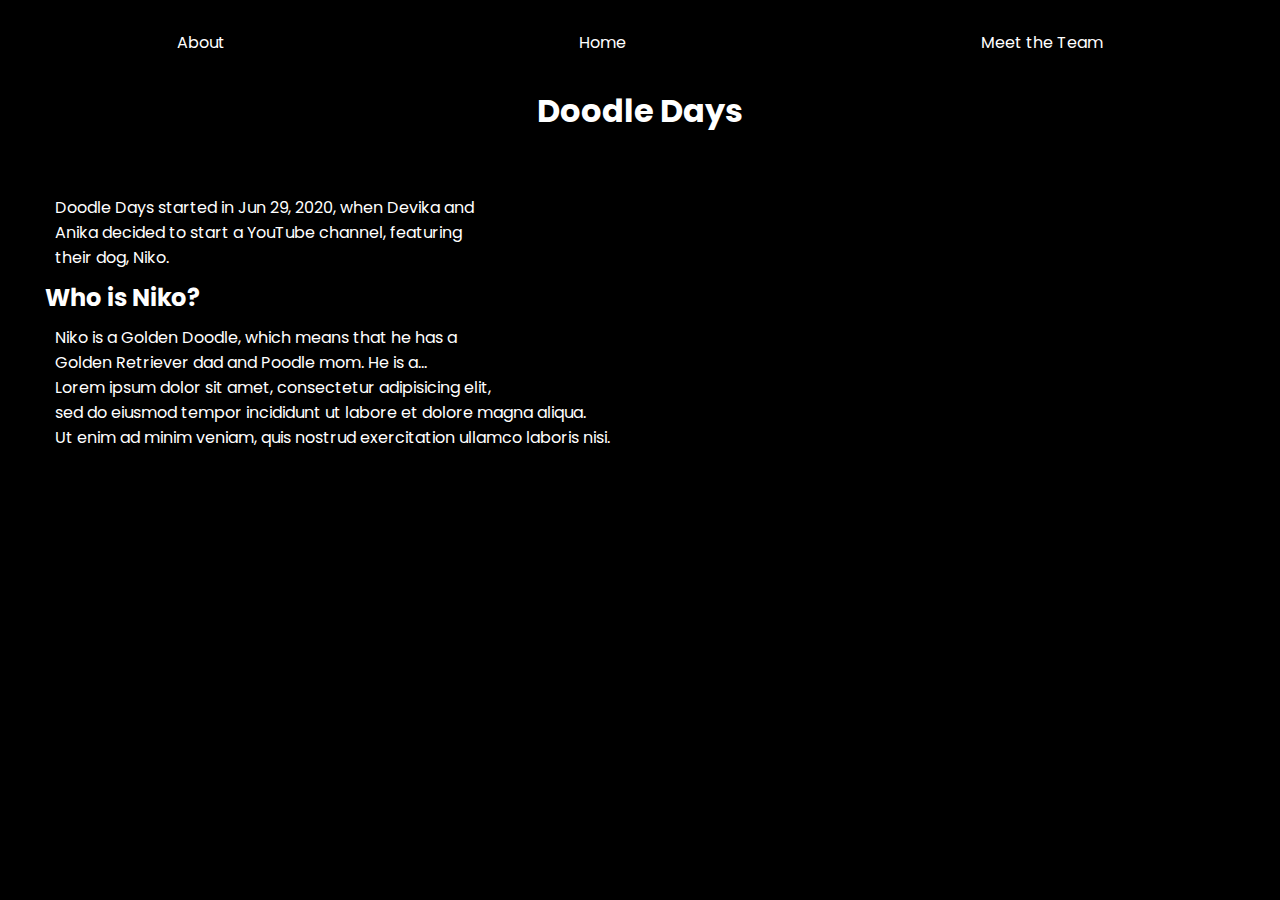
==== about.html @ 6ec82651 "First Commit" ====
<!DOCTYPE html>
<html>

<head>
    <title>Doodle Days - Official Website</title>
    <link rel="stylesheet" type="text/css" href="css/style.css">
    <link href="https://fonts.googleapis.com/css2?family=Poppins:wght@500&display=swap"
    rel="stylesheet">
    <meta http-equiv="refresh" content="10">
</head>

<body class="home-main-content">

    <div class="nav">
        <nav>
            <ul class="navbar-links">
                <a href="about.html"><li> About </li></a>
                <a href="index.html"><li> Home </li></a>
                <a href="team.html"><li> Meet the Team</li></a>
            </ul>

            <h1 class="about-page-header">
                Doodle Days
            </h1>

            <p class="about-description">
                Doodle Days started in Jun 29, 2020, when Devika and <br>
                Anika decided to start a YouTube channel, featuring <br>
                their dog, Niko.
            </p>

            <h2 class="subheading"> Who is Niko? </h2>
            <p class="about-description">
                Niko is a Golden Doodle, which means that he has a <br>
                Golden Retriever dad and Poodle mom. He is a... <br>
                Lorem ipsum dolor sit amet, consectetur adipisicing elit,<br>
                sed do eiusmod tempor incididunt ut labore et dolore magna aliqua. <br>
                Ut enim ad minim veniam, quis nostrud exercitation ullamco laboris nisi. <br>
            </p>
        </nav>
    </div>

</body>

</html>
---- css/style.css ----
* {
    font-family: Poppins, sans-serif;
    margin: 0;
    padding: 0;
    box-sizing: border-box;
    background-color: black;
    color: white;
}

*::selection {
    background-color: #fff !important;
    color: #000 !important;
}

html {
    scroll-behavior: smooth;
}

body .welcome {
    font-size: 34px;
    text-align: center;
    margin: 15px;
}

body .nav nav ul {
    display: flex;
    justify-content: space-around;
    list-style: none;
}

body .nav nav ul a {
    margin: 25px;
    text-decoration: none;
    transition: .2s;
    padding: 5px;
    border-bottom: 2px solid black;
}

body .nav nav ul a:hover {
    border-bottom: 2px solid white;
}

.background {
    background-size: cover;
    width: 120%;
    height: 120%;
}

.home-main-content {
    background-image: url('1.jpg');
}

.about-page-header {
    text-align: center;
    font-size: 32px;
    margin-bottom: 50px;
}

.about-description {
    margin: 0px -45px 0px 45px;
    padding: 10px;
    border: 3px 0px 3px 3px solid #222;
    border-radius: 4px;
    padding-right: -50px;
}

h2 {
    margin: 0px -45px 0px 45px;
}

.video-container {
    text-align: center;
    margin: 50px;
    z-index: -1;
}
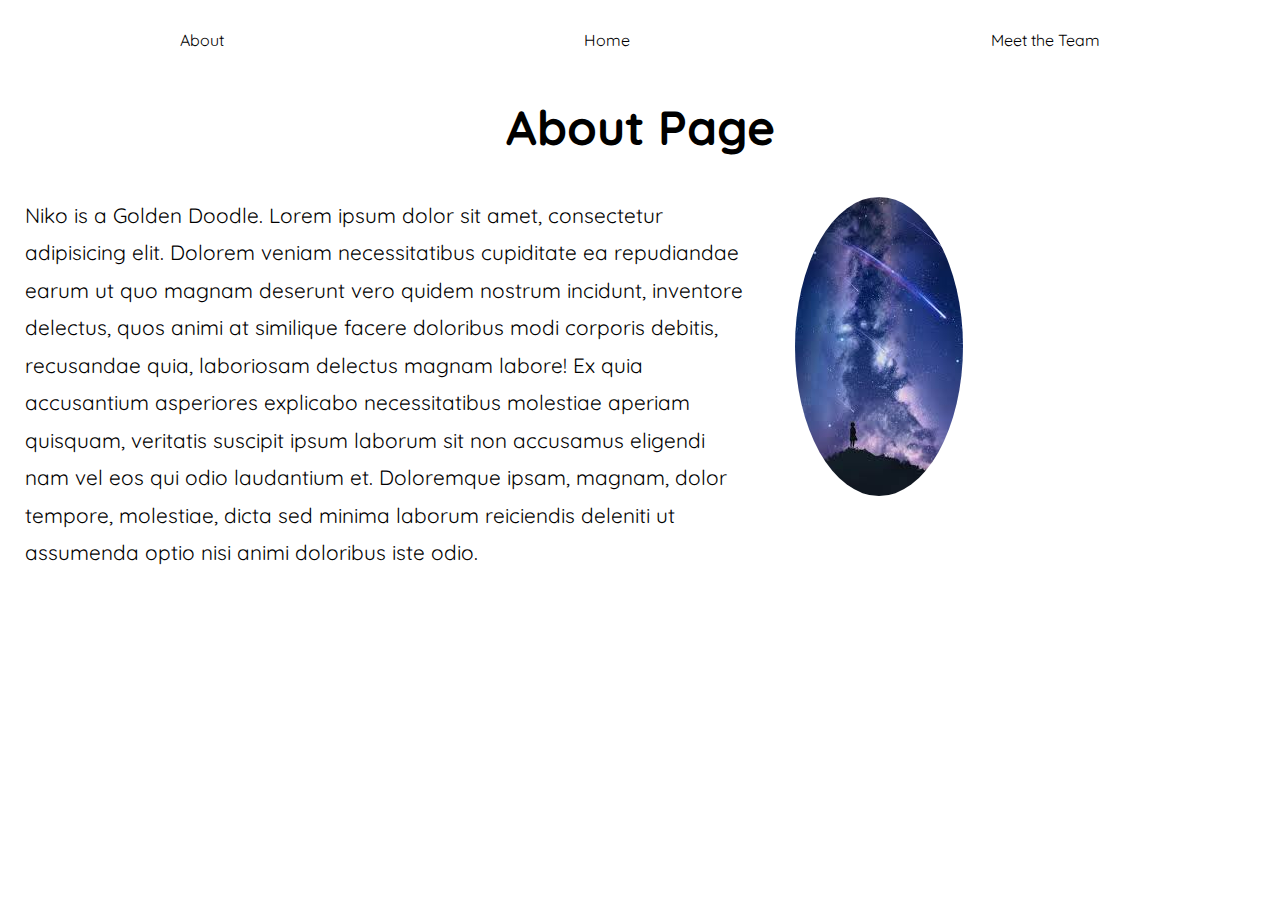
==== commit a54a83a7: "Styled pages and added Meet The Team page" ====
--- a/about.html
+++ b/about.html
@@ -6,38 +6,31 @@
     <link rel="stylesheet" type="text/css" href="css/style.css">
     <link href="https://fonts.googleapis.com/css2?family=Poppins:wght@500&display=swap"
     rel="stylesheet">
-    <meta http-equiv="refresh" content="10">
+    <link href="https://fonts.googleapis.com/css2?family=Quicksand:wght@600;700&display=swap" rel="stylesheet">
 </head>
 
-<body class="home-main-content">
-
-    <div class="nav">
+<body class="about-main-content">
+     <div class="nav">
         <nav>
             <ul class="navbar-links">
                 <a href="about.html"><li> About </li></a>
                 <a href="index.html"><li> Home </li></a>
                 <a href="team.html"><li> Meet the Team</li></a>
             </ul>
+        </nav>
 
-            <h1 class="about-page-header">
-                Doodle Days
-            </h1>
+        <h1 class="welcome">About Page</h1>
+    </div>
 
-            <p class="about-description">
-                Doodle Days started in Jun 29, 2020, when Devika and <br>
-                Anika decided to start a YouTube channel, featuring <br>
-                their dog, Niko.
-            </p>
-
-            <h2 class="subheading"> Who is Niko? </h2>
-            <p class="about-description">
-                Niko is a Golden Doodle, which means that he has a <br>
-                Golden Retriever dad and Poodle mom. He is a... <br>
-                Lorem ipsum dolor sit amet, consectetur adipisicing elit,<br>
-                sed do eiusmod tempor incididunt ut labore et dolore magna aliqua. <br>
-                Ut enim ad minim veniam, quis nostrud exercitation ullamco laboris nisi. <br>
-            </p>
-        </nav>
+    <div class="about">
+        <article>
+            <p>Niko is a Golden Doodle. Lorem ipsum dolor sit amet, consectetur adipisicing elit. Dolorem veniam necessitatibus cupiditate ea repudiandae earum ut quo magnam deserunt vero quidem nostrum incidunt, inventore
+            delectus, quos animi at similique facere doloribus modi corporis debitis, recusandae quia, laboriosam delectus magnam labore! Ex quia accusantium asperiores explicabo necessitatibus molestiae aperiam quisquam, veritatis suscipit ipsum laborum sit non accusamus eligendi nam vel eos qui odio
+            laudantium et. Doloremque ipsam, magnam, dolor tempore, molestiae, dicta sed minima laborum reiciendis deleniti ut assumenda optio nisi animi doloribus iste odio.</p>
+        </article>
+        <aside>
+            <img src="css/3.jpeg" alt="A picture of a galaxy that is meant to be a temporary picture.">
+        </aside>
     </div>
 
 </body>
--- a/css/style.css
+++ b/css/style.css
@@ -1,25 +1,30 @@
 * {
-    font-family: Poppins, sans-serif;
+    font-family: 'Quicksand', Poppins, sans-serif;
     margin: 0;
     padding: 0;
     box-sizing: border-box;
-    background-color: black;
-    color: white;
+    background-color: white;
+    color: black;
+    transition: .2s;
 }
 
 *::selection {
     background-color: #fff !important;
-    color: #000 !important;
+    color: #3898ff !important;
 }
 
-html {
-    scroll-behavior: smooth;
+html {scroll-behavior: smooth; }
+h2 {margin: 0px -45px 0px 45px; }
+footer {text-align: center; }
+
+body .welcome {
+    font-size: 3rem;
+    text-align: center;
+    margin: 15px;
 }
 
-body .welcome {
-    font-size: 34px;
-    text-align: center;
-    margin: 15px;
+.left img {
+    margin-left: 45em;
 }
 
 body .nav nav ul {
@@ -33,11 +38,11 @@
     text-decoration: none;
     transition: .2s;
     padding: 5px;
-    border-bottom: 2px solid black;
+    border-bottom: 2px solid white;
 }
 
 body .nav nav ul a:hover {
-    border-bottom: 2px solid white;
+    border-bottom: 2px solid black;
 }
 
 .background {
@@ -46,8 +51,9 @@
     height: 120%;
 }
 
-.home-main-content {
-    background-image: url('1.jpg');
+.about-main-content .about-page-header {
+    text-align: center;
+    margin: 25px;
 }
 
 .about-page-header {
@@ -64,12 +70,69 @@
     padding-right: -50px;
 }
 
-h2 {
-    margin: 0px -45px 0px 45px;
-}
+
 
 .video-container {
     text-align: center;
     margin: 50px;
     z-index: -1;
 }
+
+.about-main-content article p {
+    font-family: 'Quicksand';
+    line-height: 1.8em;
+}
+
+.about-main-content article {
+    margin: 25px;
+    max-width: 60ch;
+    font-size: 1.3em;
+}
+
+.about-main-content .about {
+    display: flex;
+}
+
+aside img {
+    margin: 25px;
+    border-radius: 100%;
+}
+
+.youtube {
+    color: white;
+    text-decoration: none;
+    padding: 2em;
+    margin: 30px;
+    background-color: black;
+    text-align: center;
+}
+
+.youtube:hover + span {
+    visibility: visible;
+    color: white;
+    background: black;
+}
+
+span {
+    background: black;
+    visibility: hidden;
+}
+
+footer {
+    padding: 2em;
+    background-color: black;
+    color: white;
+}
+
+.team {
+    display: flex;
+    padding: 3em;
+}
+
+.team p {
+    max-width: 45ch;
+}
+
+.team-img {
+    border-radius: 50%;
+}
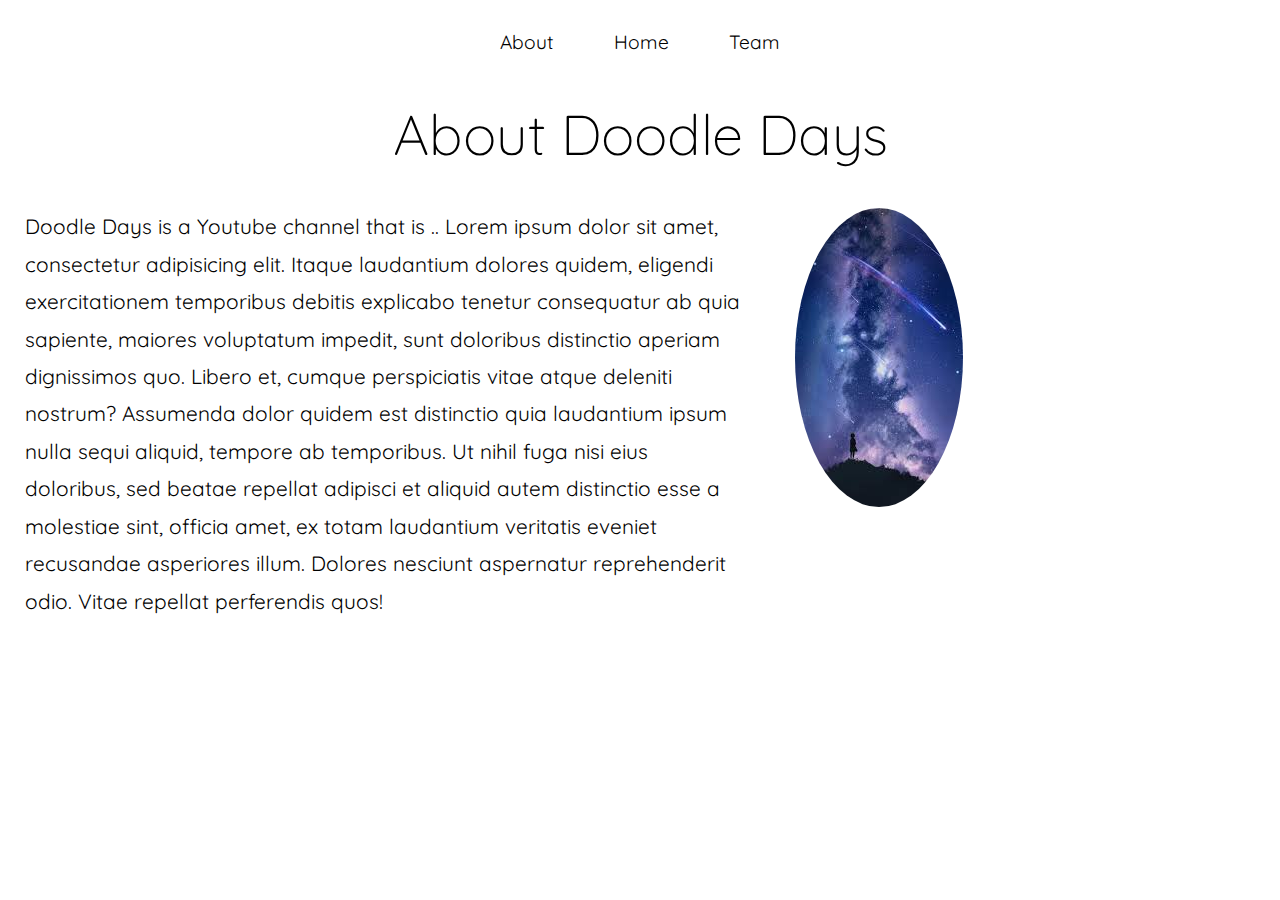
==== commit 9ee258a0: "Added a latest videos and what to expect section" ====
--- a/about.html
+++ b/about.html
@@ -4,9 +4,8 @@
 <head>
     <title>Doodle Days - Official Website</title>
     <link rel="stylesheet" type="text/css" href="css/style.css">
-    <link href="https://fonts.googleapis.com/css2?family=Poppins:wght@500&display=swap"
-    rel="stylesheet">
-    <link href="https://fonts.googleapis.com/css2?family=Quicksand:wght@600;700&display=swap" rel="stylesheet">
+    <link href="https://fonts.googleapis.com/css2?family=Comfortaa:wght@700&family=Montserrat:ital,wght@0,400;0,500;0,600;1,400;1,500&family=Nunito:ital,wght@0,400;0,600;0,700;1,400;1,600&family=Poppins:ital,wght@0,300;0,400;0,500;0,600;0,700;1,300;1,400;1,500;1,600&family=Questrial&family=Quicksand:wght@628&family=Raleway:ital,wght@0,400;0,500;0,600;0,700;1,400;1,500&family=Roboto+Mono:wght@700&family=Roboto:ital,wght@0,400;0,500;1,400&display=swap" rel="stylesheet">
+
 </head>
 
 <body class="about-main-content">
@@ -15,18 +14,16 @@
             <ul class="navbar-links">
                 <a href="about.html"><li> About </li></a>
                 <a href="index.html"><li> Home </li></a>
-                <a href="team.html"><li> Meet the Team</li></a>
+                <a href="team.html"><li> Team</li></a>
             </ul>
         </nav>
 
-        <h1 class="welcome">About Page</h1>
+        <h1 class="welcome">About Doodle Days</h1>
     </div>
 
     <div class="about">
         <article>
-            <p>Niko is a Golden Doodle. Lorem ipsum dolor sit amet, consectetur adipisicing elit. Dolorem veniam necessitatibus cupiditate ea repudiandae earum ut quo magnam deserunt vero quidem nostrum incidunt, inventore
-            delectus, quos animi at similique facere doloribus modi corporis debitis, recusandae quia, laboriosam delectus magnam labore! Ex quia accusantium asperiores explicabo necessitatibus molestiae aperiam quisquam, veritatis suscipit ipsum laborum sit non accusamus eligendi nam vel eos qui odio
-            laudantium et. Doloremque ipsam, magnam, dolor tempore, molestiae, dicta sed minima laborum reiciendis deleniti ut assumenda optio nisi animi doloribus iste odio.</p>
+            <p>Doodle Days is a Youtube channel that is .. Lorem ipsum dolor sit amet, consectetur adipisicing elit. Itaque laudantium dolores quidem, eligendi exercitationem temporibus debitis explicabo tenetur consequatur ab quia sapiente, maiores voluptatum impedit, sunt doloribus distinctio aperiam dignissimos quo. Libero et, cumque perspiciatis vitae atque deleniti nostrum? Assumenda dolor quidem est distinctio quia laudantium ipsum nulla sequi aliquid, tempore ab temporibus. Ut nihil fuga nisi eius doloribus, sed beatae repellat adipisci et aliquid autem distinctio esse a molestiae sint, officia amet, ex totam laudantium veritatis eveniet recusandae asperiores illum. Dolores nesciunt aspernatur reprehenderit odio. Vitae repellat perferendis quos!</p>
         </article>
         <aside>
             <img src="css/3.jpeg" alt="A picture of a galaxy that is meant to be a temporary picture.">
--- a/css/style.css
+++ b/css/style.css
@@ -1,5 +1,9 @@
+html {scroll-behavior: smooth; }
+h2 {margin: 0px -45px 0px 45px; }
+footer {text-align: center; }
+
 * {
-    font-family: 'Quicksand', Poppins, sans-serif;
+    font-family: 'Quicksand', Poppins, Arial, "Helvetica Neue", Helvetica, sans-serif;
     margin: 0;
     padding: 0;
     box-sizing: border-box;
@@ -13,12 +17,12 @@
     color: #3898ff !important;
 }
 
-html {scroll-behavior: smooth; }
-h2 {margin: 0px -45px 0px 45px; }
-footer {text-align: center; }
+:root {
+    --primary-color: #3a4052;
+}
 
 body .welcome {
-    font-size: 3rem;
+    font-size: 3.5rem;
     text-align: center;
     margin: 15px;
 }
@@ -29,20 +33,22 @@
 
 body .nav nav ul {
     display: flex;
-    justify-content: space-around;
+    font-size: 1.2rem;
+    justify-content: center;
+    align-items: center;
     list-style: none;
 }
 
 body .nav nav ul a {
     margin: 25px;
     text-decoration: none;
-    transition: .2s;
     padding: 5px;
     border-bottom: 2px solid white;
 }
 
 body .nav nav ul a:hover {
     border-bottom: 2px solid black;
+    font-size: 1.1em;
 }
 
 .background {
@@ -62,23 +68,13 @@
     margin-bottom: 50px;
 }
 
-.about-description {
-    margin: 0px -45px 0px 45px;
-    padding: 10px;
-    border: 3px 0px 3px 3px solid #222;
-    border-radius: 4px;
-    padding-right: -50px;
-}
-
-
-
 .video-container {
     text-align: center;
     margin: 50px;
     z-index: -1;
 }
 
-.about-main-content article p {
+.about-main-content p {
     font-family: 'Quicksand';
     line-height: 1.8em;
 }
@@ -124,15 +120,78 @@
     color: white;
 }
 
+.team p {
+    line-height: 1.8em;
+}
+
 .team {
+    display: -webkit-flex;
+    display: -moz-flex;
+    display: -ms-flex;
+    display: -o-flex;
     display: flex;
-    padding: 3em;
+}
+
+.team img {
+    width: 25%;
+    height: 25%;
+    margin-left: 2em;
 }
 
 .team p {
-    max-width: 45ch;
+    max-width: 40ch;
+    padding: 1em;
+    margin-left: 2em;
 }
 
-.team-img {
-    border-radius: 50%;
+.team {
+    margin-top: 3em;
 }
+
+.left img {
+    margin-left: 40em;
+}
+
+.videos {
+    text-align: center;
+}
+
+.videos iframe {
+    margin: 20px;
+}
+
+h1 {
+    font-weight: 300;
+    font-size: 60px;
+    line-height: 1.2;
+    margin-bottom: 15px;
+}
+
+.what-to-expect {
+    display: -webkit-flex;
+    display: -moz-flex;
+    display: -ms-flex;
+    display: -o-flex;
+    display: flex;
+
+    text-align: center;
+    align-items: center;
+    justify-content: center;
+}
+
+.what-to-expect ul {
+    list-style: none;
+    background: #000;
+}
+
+.what-to-expect li {
+    padding: 1em;
+    font-family: 'Poppins', Poppins;
+    font-weight: 500;
+    font-size: 3em;
+}
+
+.what-to-expect li:hover {
+    background-color: #000;
+    color: white;
+}
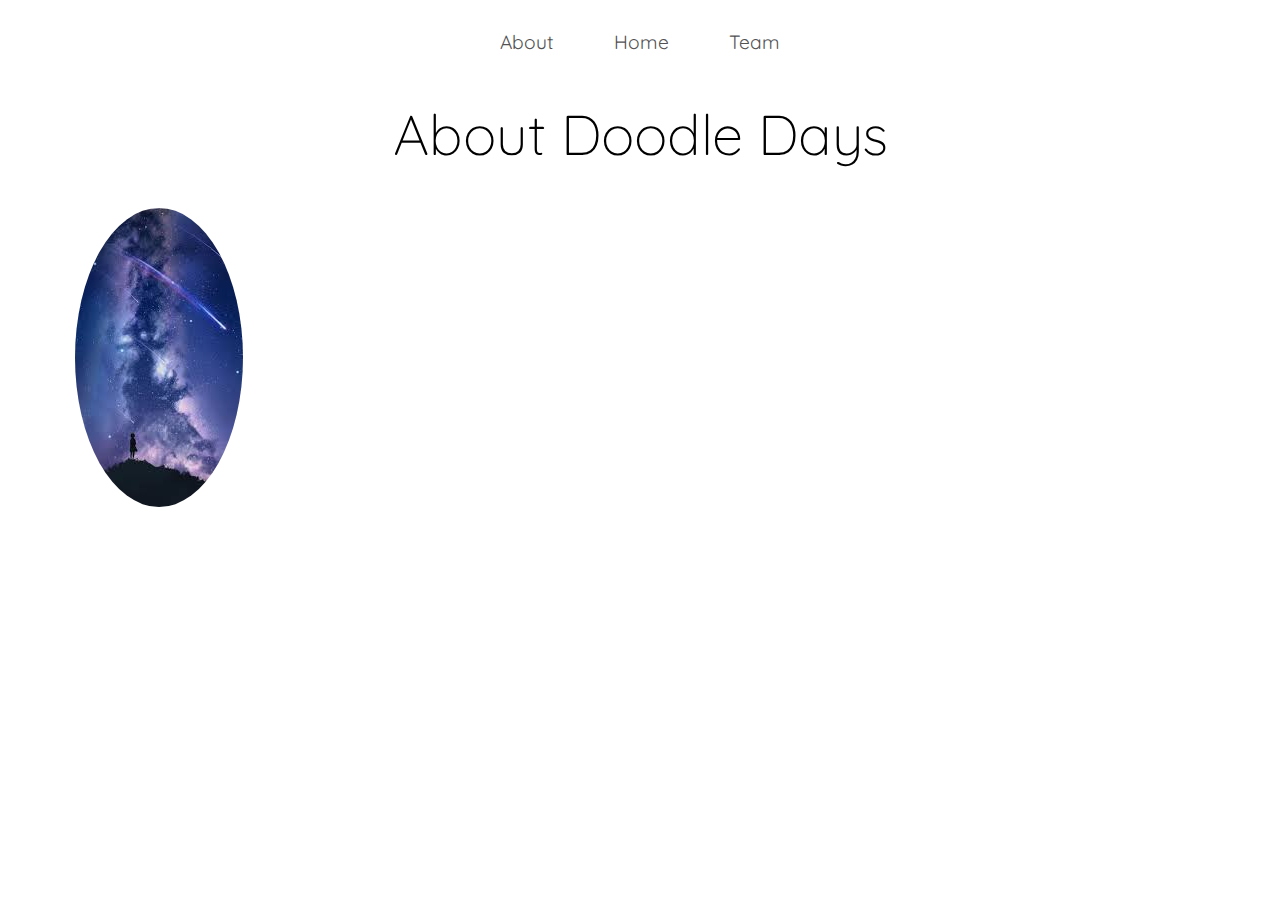
==== commit b72cdee3: "CHanges commited" ====
--- a/about.html
+++ b/about.html
@@ -4,17 +4,25 @@
 <head>
     <title>Doodle Days - Official Website</title>
     <link rel="stylesheet" type="text/css" href="css/style.css">
-    <link href="https://fonts.googleapis.com/css2?family=Comfortaa:wght@700&family=Montserrat:ital,wght@0,400;0,500;0,600;1,400;1,500&family=Nunito:ital,wght@0,400;0,600;0,700;1,400;1,600&family=Poppins:ital,wght@0,300;0,400;0,500;0,600;0,700;1,300;1,400;1,500;1,600&family=Questrial&family=Quicksand:wght@628&family=Raleway:ital,wght@0,400;0,500;0,600;0,700;1,400;1,500&family=Roboto+Mono:wght@700&family=Roboto:ital,wght@0,400;0,500;1,400&display=swap" rel="stylesheet">
+    <link
+        href="https://fonts.googleapis.com/css2?family=Comfortaa:wght@700&family=Montserrat:ital,wght@0,400;0,500;0,600;1,400;1,500&family=Nunito:ital,wght@0,400;0,600;0,700;1,400;1,600&family=Poppins:ital,wght@0,300;0,400;0,500;0,600;0,700;1,300;1,400;1,500;1,600&family=Questrial&family=Quicksand:wght@628&family=Raleway:ital,wght@0,400;0,500;0,600;0,700;1,400;1,500&family=Roboto+Mono:wght@700&family=Roboto:ital,wght@0,400;0,500;1,400&display=swap"
+        rel="stylesheet">
 
 </head>
 
 <body class="about-main-content">
-     <div class="nav">
+    <div class="nav">
         <nav>
             <ul class="navbar-links">
-                <a href="about.html"><li> About </li></a>
-                <a href="index.html"><li> Home </li></a>
-                <a href="team.html"><li> Team</li></a>
+                <a href="about.html">
+                    <li> About </li>
+                </a>
+                <a href="index.html">
+                    <li> Home </li>
+                </a>
+                <a href="team.html">
+                    <li> Team</li>
+                </a>
             </ul>
         </nav>
 
@@ -23,7 +31,9 @@
 
     <div class="about">
         <article>
-            <p>Doodle Days is a Youtube channel that is .. Lorem ipsum dolor sit amet, consectetur adipisicing elit. Itaque laudantium dolores quidem, eligendi exercitationem temporibus debitis explicabo tenetur consequatur ab quia sapiente, maiores voluptatum impedit, sunt doloribus distinctio aperiam dignissimos quo. Libero et, cumque perspiciatis vitae atque deleniti nostrum? Assumenda dolor quidem est distinctio quia laudantium ipsum nulla sequi aliquid, tempore ab temporibus. Ut nihil fuga nisi eius doloribus, sed beatae repellat adipisci et aliquid autem distinctio esse a molestiae sint, officia amet, ex totam laudantium veritatis eveniet recusandae asperiores illum. Dolores nesciunt aspernatur reprehenderit odio. Vitae repellat perferendis quos!</p>
+            <p>
+
+            </p>
         </article>
         <aside>
             <img src="css/3.jpeg" alt="A picture of a galaxy that is meant to be a temporary picture.">
@@ -32,4 +42,4 @@
 
 </body>
 
-</html>
+</html>--- a/css/style.css
+++ b/css/style.css
@@ -8,13 +8,18 @@
     padding: 0;
     box-sizing: border-box;
     background-color: white;
-    color: black;
-    transition: .2s;
+    color: #525252;
+    transition: .5s;
 }
 
 *::selection {
-    background-color: #fff !important;
-    color: #3898ff !important;
+    background-color: #fff;
+    color: #3898ff;
+}
+
+*:focus {
+    color: red;
+    transform: scale(1.1);
 }
 
 :root {
@@ -22,9 +27,12 @@
 }
 
 body .welcome {
+    text-align: center;
+    margin: 15px;
+
+    box-sizing: content-box;
     font-size: 3.5rem;
-    text-align: center;
-    margin: 15px;
+    color: black;
 }
 
 .left img {
@@ -37,6 +45,10 @@
     justify-content: center;
     align-items: center;
     list-style: none;
+}
+
+strong {
+    color: inherit;
 }
 
 body .nav nav ul a {
@@ -173,7 +185,6 @@
     display: -ms-flex;
     display: -o-flex;
     display: flex;
-
     text-align: center;
     align-items: center;
     justify-content: center;
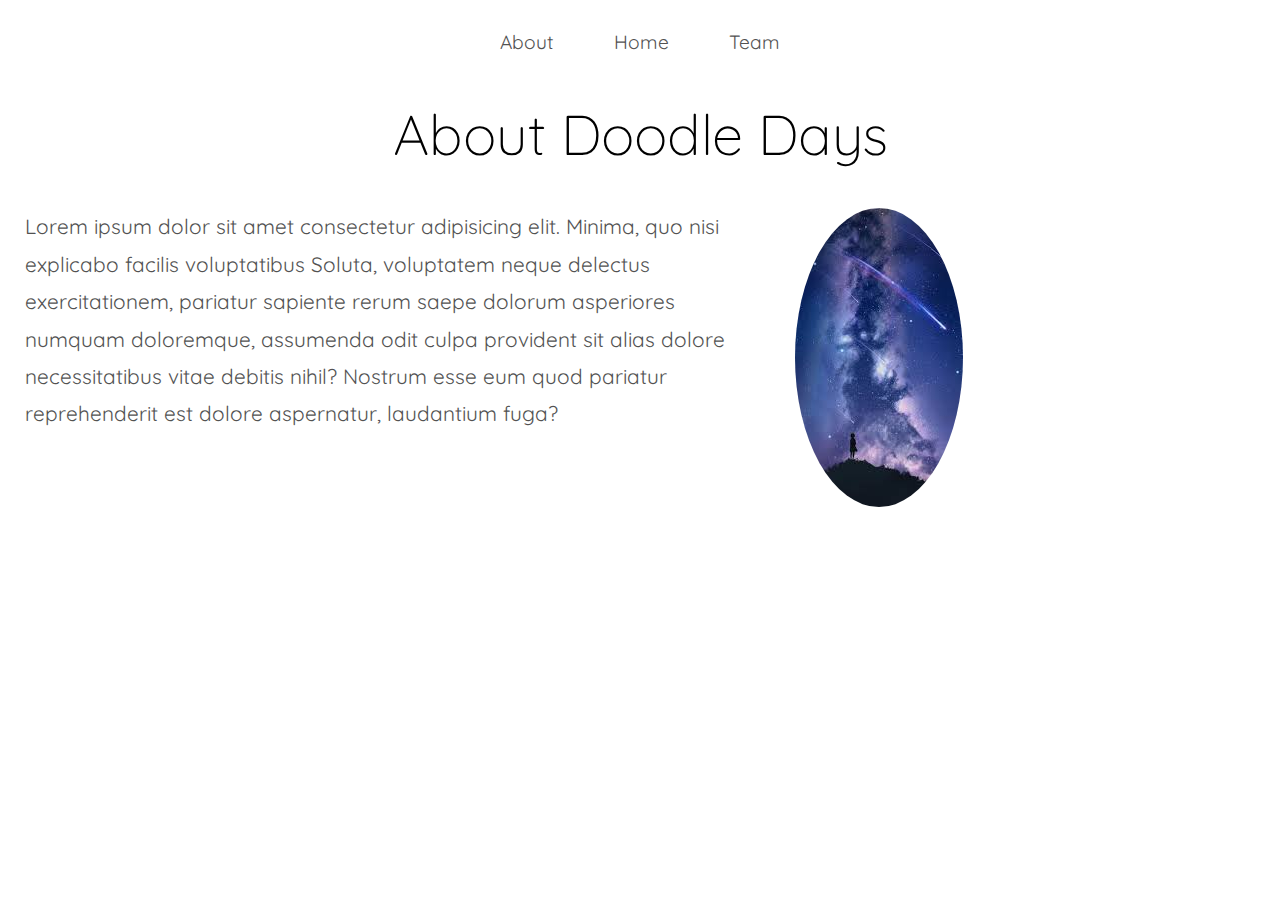
==== commit 63b1142f: "Added animations" ====
--- a/about.html
+++ b/about.html
@@ -7,7 +7,6 @@
     <link
         href="https://fonts.googleapis.com/css2?family=Comfortaa:wght@700&family=Montserrat:ital,wght@0,400;0,500;0,600;1,400;1,500&family=Nunito:ital,wght@0,400;0,600;0,700;1,400;1,600&family=Poppins:ital,wght@0,300;0,400;0,500;0,600;0,700;1,300;1,400;1,500;1,600&family=Questrial&family=Quicksand:wght@628&family=Raleway:ital,wght@0,400;0,500;0,600;0,700;1,400;1,500&family=Roboto+Mono:wght@700&family=Roboto:ital,wght@0,400;0,500;1,400&display=swap"
         rel="stylesheet">
-
 </head>
 
 <body class="about-main-content">
@@ -32,7 +31,10 @@
     <div class="about">
         <article>
             <p>
-
+                Lorem ipsum dolor sit amet consectetur adipisicing elit. Minima, quo nisi explicabo facilis voluptatibus
+                Soluta, voluptatem neque delectus exercitationem, pariatur sapiente rerum saepe dolorum asperiores
+                numquam doloremque, assumenda odit culpa provident sit alias dolore necessitatibus vitae debitis nihil?
+                Nostrum esse eum quod pariatur reprehenderit est dolore aspernatur, laudantium fuga?
             </p>
         </article>
         <aside>
--- a/css/style.css
+++ b/css/style.css
@@ -19,7 +19,7 @@
 
 *:focus {
     color: red;
-    transform: scale(1.1);
+    transform: scale(1.01);
 }
 
 :root {
@@ -29,7 +29,6 @@
 body .welcome {
     text-align: center;
     margin: 15px;
-
     box-sizing: content-box;
     font-size: 3.5rem;
     color: black;
@@ -89,6 +88,9 @@
 .about-main-content p {
     font-family: 'Quicksand';
     line-height: 1.8em;
+    animation-name: loading;
+    animation-timing-function: ease;
+    animation-duration: 0.5s;
 }
 
 .about-main-content article {
@@ -153,6 +155,7 @@
 .team p {
     max-width: 40ch;
     padding: 1em;
+    font-weight: 600;
     margin-left: 2em;
 }
 
@@ -206,3 +209,12 @@
     background-color: #000;
     color: white;
 }
+
+@keyframes loading {
+    from {
+        line-height: 3em;
+    }
+    to {
+        line-height: 1.8em;
+    }
+}
